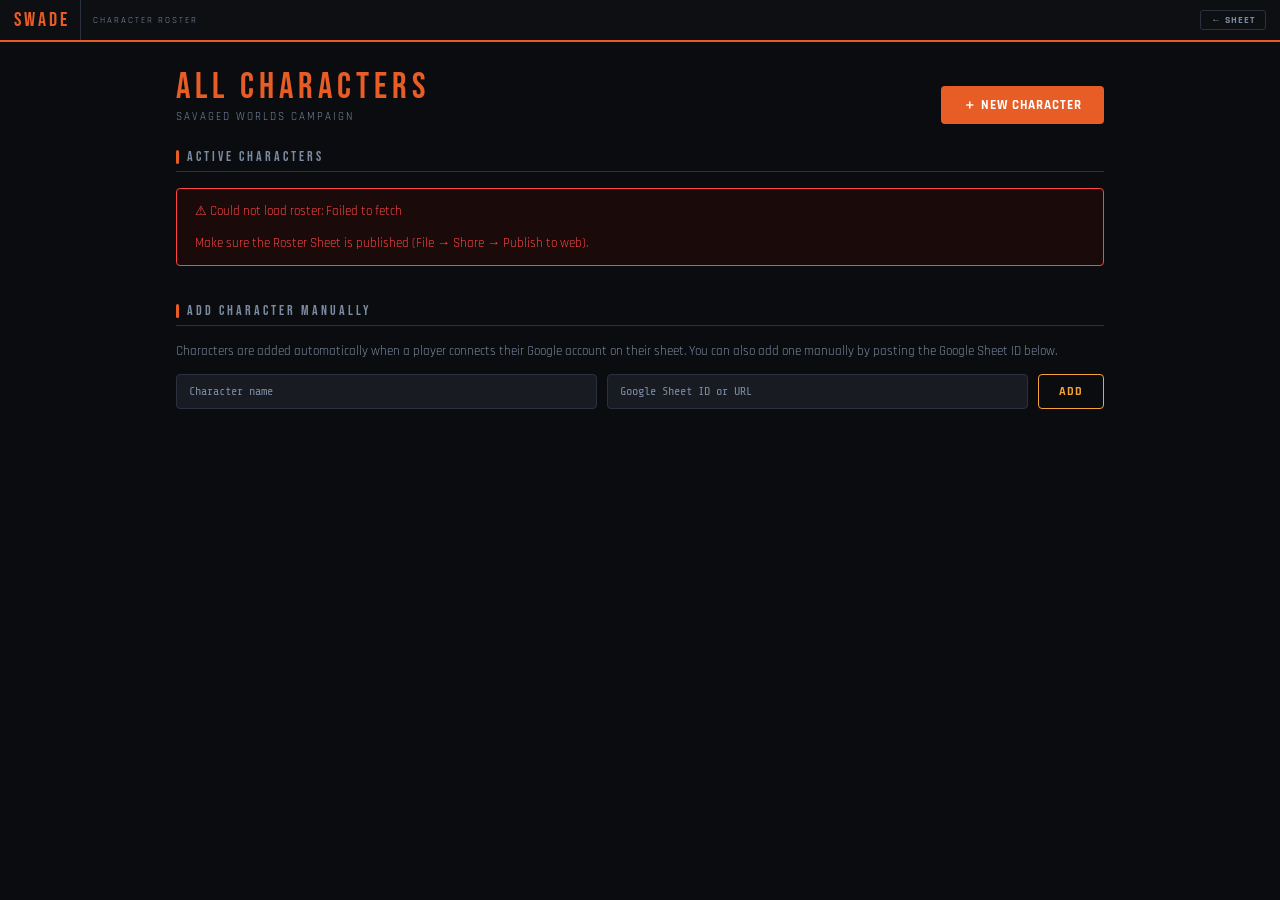
==== roster.html @ 301ec60f "Added Roster Function" ====
<!DOCTYPE html>
<html lang="en">
<head>
  <meta charset="UTF-8">
  <meta name="viewport" content="width=device-width, initial-scale=1.0">
  <title>SWADE — All Characters</title>
  <link rel="preconnect" href="https://fonts.googleapis.com">
  <link href="https://fonts.googleapis.com/css2?family=Bebas+Neue&family=Rajdhani:wght@400;600;700&family=Share+Tech+Mono&display=swap" rel="stylesheet">
  <style>
    :root {
      --bg:       #0a0c0f;
      --surface:  #111418;
      --surface2: #181c22;
      --border:   #2a3040;
      --accent:   #e85d26;
      --accent2:  #f4a436;
      --green:    #3ddc84;
      --blue:     #4dabf7;
      --red:      #ff4444;
      --text:     #c8d3e0;
      --text-dim: #7a8aa0;
    }

    * { box-sizing: border-box; margin: 0; padding: 0; }

    body {
      background: var(--bg);
      color: var(--text);
      font-family: 'Rajdhani', sans-serif;
      font-size: 15px;
      min-height: 100vh;
    }

    /* ── NAV ─────────────────────────────────────────────────── */
    nav {
      background: #0d0f13;
      border-bottom: 2px solid var(--accent);
      display: flex;
      align-items: center;
      position: sticky;
      top: 0;
      z-index: 100;
      padding: 0 14px;
      min-height: 40px;
      gap: 10px;
    }
    .nav-title {
      font-family: 'Bebas Neue', sans-serif;
      font-size: 20px;
      color: var(--accent);
      letter-spacing: 3px;
      padding-right: 10px;
      border-right: 1px solid var(--border);
      margin-right: 2px;
      white-space: nowrap;
      line-height: 40px;
      flex-shrink: 0;
    }
    .nav-sub {
      font-size: 9px;
      color: var(--text-dim);
      letter-spacing: 2px;
      text-transform: uppercase;
      white-space: nowrap;
      flex: 1;
    }
    .nav-back {
      font-family: 'Rajdhani', sans-serif;
      font-size: 10px;
      font-weight: 700;
      letter-spacing: 1px;
      text-transform: uppercase;
      padding: 3px 10px;
      border-radius: 3px;
      cursor: pointer;
      border: 1px solid var(--border);
      color: var(--text-dim);
      background: none;
      text-decoration: none;
      display: inline-flex;
      align-items: center;
      gap: 5px;
      transition: all 0.2s;
      white-space: nowrap;
    }
    .nav-back:hover { border-color: var(--accent2); color: var(--accent2); }

    /* ── PAGE LAYOUT ─────────────────────────────────────────── */
    .page {
      max-width: 960px;
      margin: 0 auto;
      padding: 28px 16px 80px;
    }

    /* ── HEADER ──────────────────────────────────────────────── */
    .roster-header {
      display: flex;
      align-items: flex-end;
      justify-content: space-between;
      margin-bottom: 24px;
      flex-wrap: wrap;
      gap: 12px;
    }
    .roster-title {
      font-family: 'Bebas Neue', sans-serif;
      font-size: 36px;
      color: var(--accent);
      letter-spacing: 5px;
      line-height: 1;
    }
    .roster-subtitle {
      font-size: 11px;
      color: var(--text-dim);
      letter-spacing: 2px;
      text-transform: uppercase;
      margin-top: 4px;
    }
    .new-char-btn {
      font-family: 'Rajdhani', sans-serif;
      font-weight: 700;
      font-size: 13px;
      letter-spacing: 1px;
      text-transform: uppercase;
      padding: 10px 22px;
      border-radius: 4px;
      cursor: pointer;
      border: none;
      background: var(--accent);
      color: #fff;
      text-decoration: none;
      display: inline-flex;
      align-items: center;
      gap: 7px;
      transition: background 0.2s;
      white-space: nowrap;
    }
    .new-char-btn:hover { background: #d14d1a; }

    /* ── DIVIDER ─────────────────────────────────────────────── */
    .section-header {
      font-family: 'Bebas Neue', sans-serif;
      font-size: 14px;
      letter-spacing: 3px;
      color: var(--text-dim);
      border-bottom: 1px solid var(--border);
      padding-bottom: 6px;
      margin-bottom: 16px;
      display: flex;
      align-items: center;
      gap: 8px;
    }
    .section-header::before {
      content: '';
      display: block;
      width: 3px;
      height: 14px;
      background: var(--accent);
      border-radius: 2px;
    }

    /* ── CHARACTER GRID ──────────────────────────────────────── */
    .char-grid {
      display: grid;
      grid-template-columns: repeat(auto-fill, minmax(260px, 1fr));
      gap: 14px;
    }

    /* ── CHARACTER CARD ──────────────────────────────────────── */
    .char-card {
      background: var(--surface);
      border: 1px solid var(--border);
      border-radius: 6px;
      padding: 16px 18px;
      display: flex;
      flex-direction: column;
      gap: 10px;
      transition: border-color 0.2s, transform 0.15s;
      position: relative;
      overflow: hidden;
      animation: cardIn 0.3s ease both;
    }
    .char-card::before {
      content: '';
      position: absolute;
      top: 0; left: 0;
      width: 3px;
      height: 100%;
      background: var(--accent);
      border-radius: 3px 0 0 3px;
    }
    .char-card:hover {
      border-color: var(--accent2);
      transform: translateY(-2px);
    }
    @keyframes cardIn {
      from { opacity: 0; transform: translateY(8px); }
      to   { opacity: 1; transform: translateY(0); }
    }

    .card-name {
      font-family: 'Bebas Neue', sans-serif;
      font-size: 22px;
      letter-spacing: 2px;
      color: var(--text);
      line-height: 1;
    }
    .card-meta {
      display: flex;
      flex-direction: column;
      gap: 3px;
    }
    .card-email {
      font-family: 'Share Tech Mono', monospace;
      font-size: 11px;
      color: var(--text-dim);
      white-space: nowrap;
      overflow: hidden;
      text-overflow: ellipsis;
    }
    .card-added {
      font-size: 10px;
      color: var(--text-dim);
      letter-spacing: 1px;
      text-transform: uppercase;
    }
    .card-id {
      font-family: 'Share Tech Mono', monospace;
      font-size: 10px;
      color: var(--border);
      white-space: nowrap;
      overflow: hidden;
      text-overflow: ellipsis;
    }

    .card-actions {
      display: flex;
      gap: 8px;
      margin-top: 2px;
    }
    .btn-load {
      flex: 1;
      font-family: 'Rajdhani', sans-serif;
      font-weight: 700;
      font-size: 12px;
      letter-spacing: 1px;
      text-transform: uppercase;
      padding: 7px 12px;
      border-radius: 4px;
      cursor: pointer;
      border: 1px solid var(--accent);
      background: none;
      color: var(--accent);
      text-decoration: none;
      text-align: center;
      transition: all 0.2s;
    }
    .btn-load:hover { background: var(--accent); color: #fff; }

    /* ── LOADING STATE ───────────────────────────────────────── */
    .roster-loading {
      text-align: center;
      padding: 60px 20px;
      color: var(--text-dim);
      font-size: 13px;
      letter-spacing: 1px;
    }
    .loading-spinner {
      display: inline-block;
      width: 20px;
      height: 20px;
      border: 2px solid var(--border);
      border-top-color: var(--accent);
      border-radius: 50%;
      animation: spin 0.8s linear infinite;
      margin-right: 10px;
      vertical-align: middle;
    }
    @keyframes spin { to { transform: rotate(360deg); } }

    /* ── EMPTY STATE ─────────────────────────────────────────── */
    .roster-empty {
      text-align: center;
      padding: 60px 20px;
      color: var(--text-dim);
    }
    .roster-empty-icon {
      font-size: 40px;
      margin-bottom: 12px;
      opacity: 0.4;
    }
    .roster-empty h3 {
      font-family: 'Bebas Neue', sans-serif;
      font-size: 22px;
      letter-spacing: 3px;
      color: var(--text-dim);
      margin-bottom: 8px;
    }
    .roster-empty p {
      font-size: 13px;
      line-height: 1.6;
      max-width: 360px;
      margin: 0 auto;
    }

    /* ── ERROR STATE ─────────────────────────────────────────── */
    .roster-error {
      background: #1a0a0a;
      border: 1px solid var(--red);
      border-radius: 4px;
      padding: 14px 18px;
      color: var(--red);
      font-size: 13px;
      margin-bottom: 16px;
    }

    /* ── MANUAL ADD SECTION ──────────────────────────────────── */
    .manual-add {
      margin-top: 36px;
    }
    .manual-add-form {
      display: flex;
      gap: 10px;
      flex-wrap: wrap;
    }
    .manual-input {
      flex: 1;
      min-width: 200px;
      background: var(--surface2);
      border: 1px solid var(--border);
      color: var(--text);
      font-family: 'Share Tech Mono', monospace;
      font-size: 12px;
      padding: 9px 12px;
      border-radius: 4px;
      outline: none;
    }
    .manual-input:focus { border-color: var(--accent2); }
    .manual-input::placeholder { color: var(--text-dim); }
    .btn-manual-add {
      font-family: 'Rajdhani', sans-serif;
      font-weight: 700;
      font-size: 12px;
      letter-spacing: 1px;
      text-transform: uppercase;
      padding: 9px 20px;
      border-radius: 4px;
      cursor: pointer;
      border: 1px solid var(--accent2);
      background: none;
      color: var(--accent2);
      transition: all 0.2s;
      white-space: nowrap;
    }
    .btn-manual-add:hover { background: var(--accent2); color: var(--bg); }
    .manual-feedback {
      font-size: 12px;
      margin-top: 8px;
      min-height: 18px;
    }
    .manual-feedback.ok  { color: var(--green); }
    .manual-feedback.err { color: var(--red); }

    /* ── MOBILE ──────────────────────────────────────────────── */
    @media (max-width: 600px) {
      .page { padding: 16px 10px 80px; }
      .roster-title { font-size: 28px; }
      .char-grid { grid-template-columns: 1fr; }
      .roster-header { flex-direction: column; align-items: flex-start; }
    }
  </style>
</head>
<body>

  <!-- NAV -->
  <nav>
    <span class="nav-title">SWADE</span>
    <span class="nav-sub">Character Roster</span>
    <a class="nav-back" href="index.html">← Sheet</a>
  </nav>

  <!-- PAGE -->
  <div class="page">

    <!-- Header -->
    <div class="roster-header">
      <div>
        <div class="roster-title">All Characters</div>
        <div class="roster-subtitle">Savaged Worlds Campaign</div>
      </div>
      <a class="new-char-btn" href="index.html">＋ New Character</a>
    </div>

    <!-- Character list -->
    <div class="section-header">Active Characters</div>
    <div id="roster-content">
      <div class="roster-loading">
        <span class="loading-spinner"></span> Loading characters…
      </div>
    </div>

    <!-- Manual add -->
    <div class="manual-add">
      <div class="section-header">Add Character Manually</div>
      <p style="font-size:13px;color:var(--text-dim);margin-bottom:12px;line-height:1.5;">
        Characters are added automatically when a player connects their Google account on their sheet.
        You can also add one manually by pasting the Google Sheet ID below.
      </p>
      <div class="manual-add-form">
        <input
          class="manual-input"
          id="manual-name"
          type="text"
          placeholder="Character name"
          maxlength="60"
        />
        <input
          class="manual-input"
          id="manual-sheet-id"
          type="text"
          placeholder="Google Sheet ID or URL"
        />
        <button class="btn-manual-add" onclick="manualAdd()">Add</button>
      </div>
      <div class="manual-feedback" id="manual-feedback"></div>
    </div>

  </div><!-- /page -->

  <script>
    const ROSTER_SHEET_ID = '1HntAxiEwIJiqjcKq7UePjAQj8zqF8HEaQOa0hxIMu00';
    const APPS_SCRIPT_URL = 'https://script.google.com/macros/s/AKfycbwNsCvJ85Uq1Ji_K50TCDDZKr-t2n1z6dVk6ryDEe2FdwLF_X3KqWBNMPx7AL2bKOSd/exec';

    // ── Fetch and render roster ──────────────────────────────
    async function loadRoster() {
      const el = document.getElementById('roster-content');
      try {
        const url = `https://docs.google.com/spreadsheets/d/${ROSTER_SHEET_ID}/gviz/tq?tqx=out:csv&sheet=Sheet1`;
        const resp = await fetch(url);
        if (!resp.ok) throw new Error(`HTTP ${resp.status}`);
        const csv = await resp.text();
        const rows = parseCSV(csv);

        // First row is headers — skip it
        const chars = rows.slice(1).filter(r => r[1] && r[1].trim());

        if (chars.length === 0) {
          el.innerHTML = `
            <div class="roster-empty">
              <div class="roster-empty-icon">⚔</div>
              <h3>No Characters Yet</h3>
              <p>Characters appear here automatically when a player connects their Google account on their sheet. Or add one manually below.</p>
            </div>`;
          return;
        }

        let html = '<div class="char-grid">';
        chars.forEach((row, i) => {
          const name    = row[0] || 'Unknown';
          const sheetId = (row[1] || '').trim();
          const email   = row[2] || '';
          const added   = row[3] ? formatDate(row[3]) : '';

          html += `
            <div class="char-card" style="animation-delay:${i * 0.05}s">
              <div class="card-name">${escHtml(name)}</div>
              <div class="card-meta">
                ${email ? `<div class="card-email">👤 ${escHtml(email)}</div>` : ''}
                ${added ? `<div class="card-added">Added ${added}</div>` : ''}
                <div class="card-id">${escHtml(sheetId)}</div>
              </div>
              <div class="card-actions">
                <a class="btn-load" href="index.html?sheet=${encodeURIComponent(sheetId)}">Load Sheet →</a>
              </div>
            </div>`;
        });
        html += '</div>';
        el.innerHTML = html;

      } catch(err) {
        el.innerHTML = `
          <div class="roster-error">
            ⚠ Could not load roster: ${escHtml(err.message)}<br><br>
            Make sure the Roster Sheet is published (File → Share → Publish to web).
          </div>`;
        console.error('Roster load error:', err);
      }
    }

    // ── Manual add ───────────────────────────────────────────
    async function manualAdd() {
      const nameEl     = document.getElementById('manual-name');
      const idEl       = document.getElementById('manual-sheet-id');
      const feedbackEl = document.getElementById('manual-feedback');

      const name = nameEl.value.trim();
      const raw  = idEl.value.trim();

      // Accept full URL or bare ID
      const urlMatch = raw.match(/spreadsheets\/d\/([A-Za-z0-9_-]+)/);
      const sheetId  = urlMatch ? urlMatch[1] : raw;

      feedbackEl.className = 'manual-feedback';
      feedbackEl.textContent = '';

      if (!name) {
        feedbackEl.className = 'manual-feedback err';
        feedbackEl.textContent = 'Please enter a character name.';
        return;
      }
      if (!sheetId || sheetId.length < 20 || !/^[A-Za-z0-9_-]+$/.test(sheetId)) {
        feedbackEl.className = 'manual-feedback err';
        feedbackEl.textContent = 'Invalid Sheet ID — paste the ID or full URL from the address bar.';
        return;
      }

      feedbackEl.textContent = 'Adding…';

      try {
        await fetch(APPS_SCRIPT_URL, {
          method: 'POST',
          headers: { 'Content-Type': 'application/json' },
          body: JSON.stringify({ name, sheet_id: sheetId, email: '' })
        });

        feedbackEl.className = 'manual-feedback ok';
        feedbackEl.textContent = `✓ ${name} added to roster.`;
        nameEl.value = '';
        idEl.value   = '';

        // Refresh the list
        setTimeout(() => loadRoster(), 800);

      } catch(err) {
        feedbackEl.className = 'manual-feedback err';
        feedbackEl.textContent = `Failed to add: ${err.message}`;
      }
    }

    // ── Helpers ──────────────────────────────────────────────
    function parseCSV(text) {
      // Simple CSV parser — handles quoted fields
      const rows = [];
      const lines = text.split('\n');
      for (const line of lines) {
        if (!line.trim()) continue;
        const cols = [];
        let cur = '', inQ = false;
        for (let i = 0; i < line.length; i++) {
          const ch = line[i];
          if (ch === '"') {
            if (inQ && line[i+1] === '"') { cur += '"'; i++; }
            else inQ = !inQ;
          } else if (ch === ',' && !inQ) {
            cols.push(cur); cur = '';
          } else {
            cur += ch;
          }
        }
        cols.push(cur);
        rows.push(cols);
      }
      return rows;
    }

    function formatDate(str) {
      try {
        const d = new Date(str);
        if (isNaN(d)) return str;
        return d.toLocaleDateString('en-US', { month: 'short', day: 'numeric', year: 'numeric' });
      } catch(e) { return str; }
    }

    function escHtml(s) {
      return String(s)
        .replace(/&/g,'&amp;')
        .replace(/</g,'&lt;')
        .replace(/>/g,'&gt;')
        .replace(/"/g,'&quot;');
    }

    // Boot
    loadRoster();
  </script>
</body>
</html>
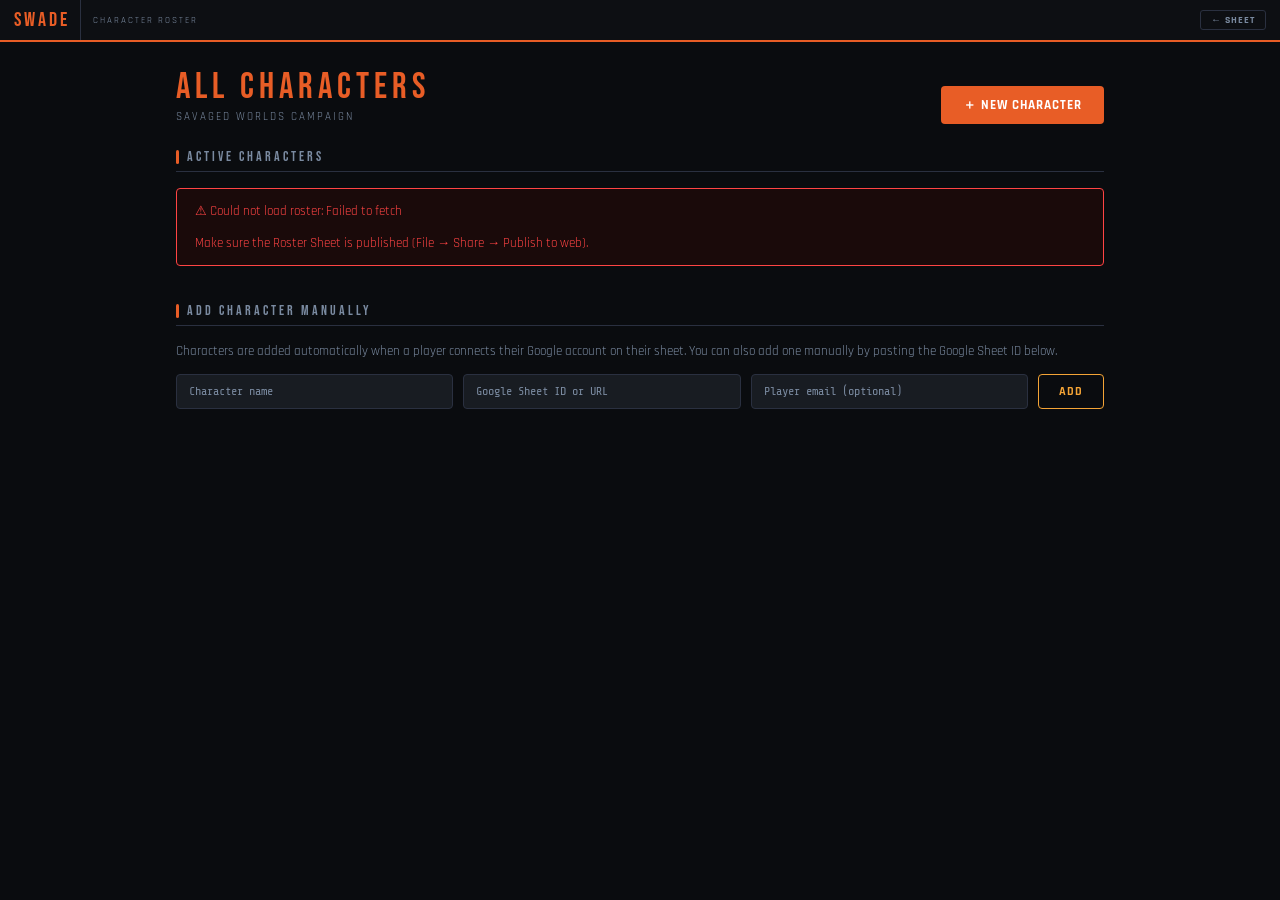
==== commit 13e373bb: "roster update" ====
--- a/roster.html
+++ b/roster.html
@@ -387,7 +387,7 @@
         <div class="roster-title">All Characters</div>
         <div class="roster-subtitle">Savaged Worlds Campaign</div>
       </div>
-      <a class="new-char-btn" href="index.html">＋ New Character</a>
+      <a class="new-char-btn" href="index.html?new=1">＋ New Character</a>
     </div>
 
     <!-- Character list -->
@@ -419,6 +419,12 @@
           type="text"
           placeholder="Google Sheet ID or URL"
         />
+        <input
+          class="manual-input"
+          id="manual-email"
+          type="email"
+          placeholder="Player email (optional)"
+        />
         <button class="btn-manual-add" onclick="manualAdd()">Add</button>
       </div>
       <div class="manual-feedback" id="manual-feedback"></div>
@@ -489,10 +495,12 @@
     // ── Manual add ───────────────────────────────────────────
     async function manualAdd() {
       const nameEl     = document.getElementById('manual-name');
+      const emailEl    = document.getElementById('manual-email');
       const idEl       = document.getElementById('manual-sheet-id');
       const feedbackEl = document.getElementById('manual-feedback');
 
-      const name = nameEl.value.trim();
+      const name  = nameEl.value.trim();
+      const email = emailEl ? emailEl.value.trim() : '';
       const raw  = idEl.value.trim();
 
       // Accept full URL or bare ID
@@ -516,10 +524,13 @@
       feedbackEl.textContent = 'Adding…';
 
       try {
+        // no-cors required for Apps Script — we can't read the response
+        // but the append still fires server-side
         await fetch(APPS_SCRIPT_URL, {
           method: 'POST',
+          mode: 'no-cors',
           headers: { 'Content-Type': 'application/json' },
-          body: JSON.stringify({ name, sheet_id: sheetId, email: '' })
+          body: JSON.stringify({ name, sheet_id: sheetId, email })
         });
 
         feedbackEl.className = 'manual-feedback ok';
@@ -527,8 +538,8 @@
         nameEl.value = '';
         idEl.value   = '';
 
-        // Refresh the list
-        setTimeout(() => loadRoster(), 800);
+        // Refresh the list after a short delay for the sheet to update
+        setTimeout(() => loadRoster(), 1500);
 
       } catch(err) {
         feedbackEl.className = 'manual-feedback err';
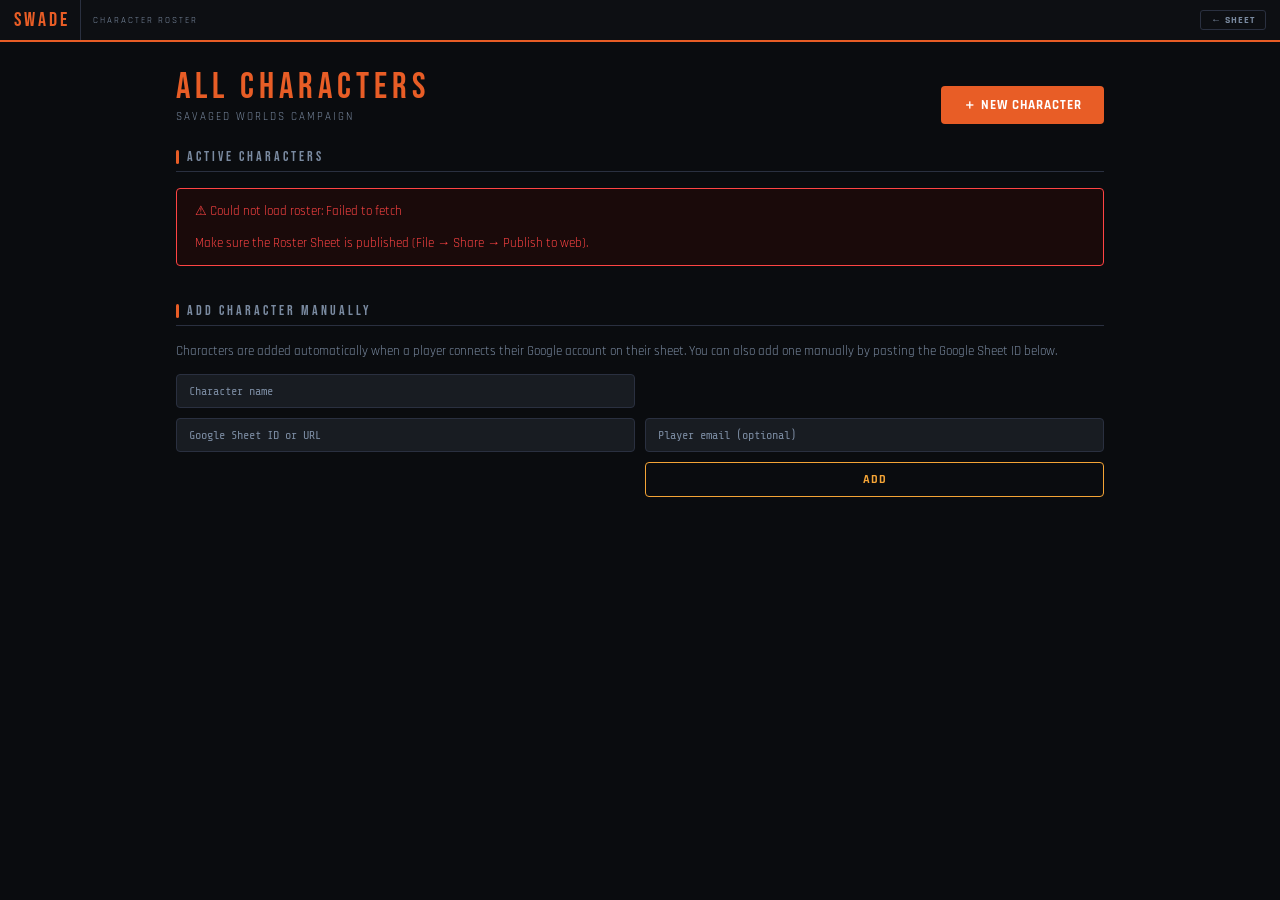
==== commit 1c399600: "roster update" ====
--- a/roster.html
+++ b/roster.html
@@ -318,13 +318,12 @@
       margin-top: 36px;
     }
     .manual-add-form {
-      display: flex;
+      display: grid;
+      grid-template-columns: 1fr 1fr;
+      grid-template-rows: auto auto;
       gap: 10px;
-      flex-wrap: wrap;
     }
     .manual-input {
-      flex: 1;
-      min-width: 200px;
       background: var(--surface2);
       border: 1px solid var(--border);
       color: var(--text);
@@ -333,6 +332,14 @@
       padding: 9px 12px;
       border-radius: 4px;
       outline: none;
+      width: 100%;
+    }
+    /* Sheet ID spans full width, button sits beside it */
+    #manual-sheet-id { grid-column: 1 / 2; }
+    .btn-manual-add  { grid-column: 2 / 3; align-self: stretch; }
+    @media (max-width: 600px) {
+      .manual-add-form { grid-template-columns: 1fr; }
+      #manual-sheet-id, .btn-manual-add { grid-column: 1; }
     }
     .manual-input:focus { border-color: var(--accent2); }
     .manual-input::placeholder { color: var(--text-dim); }
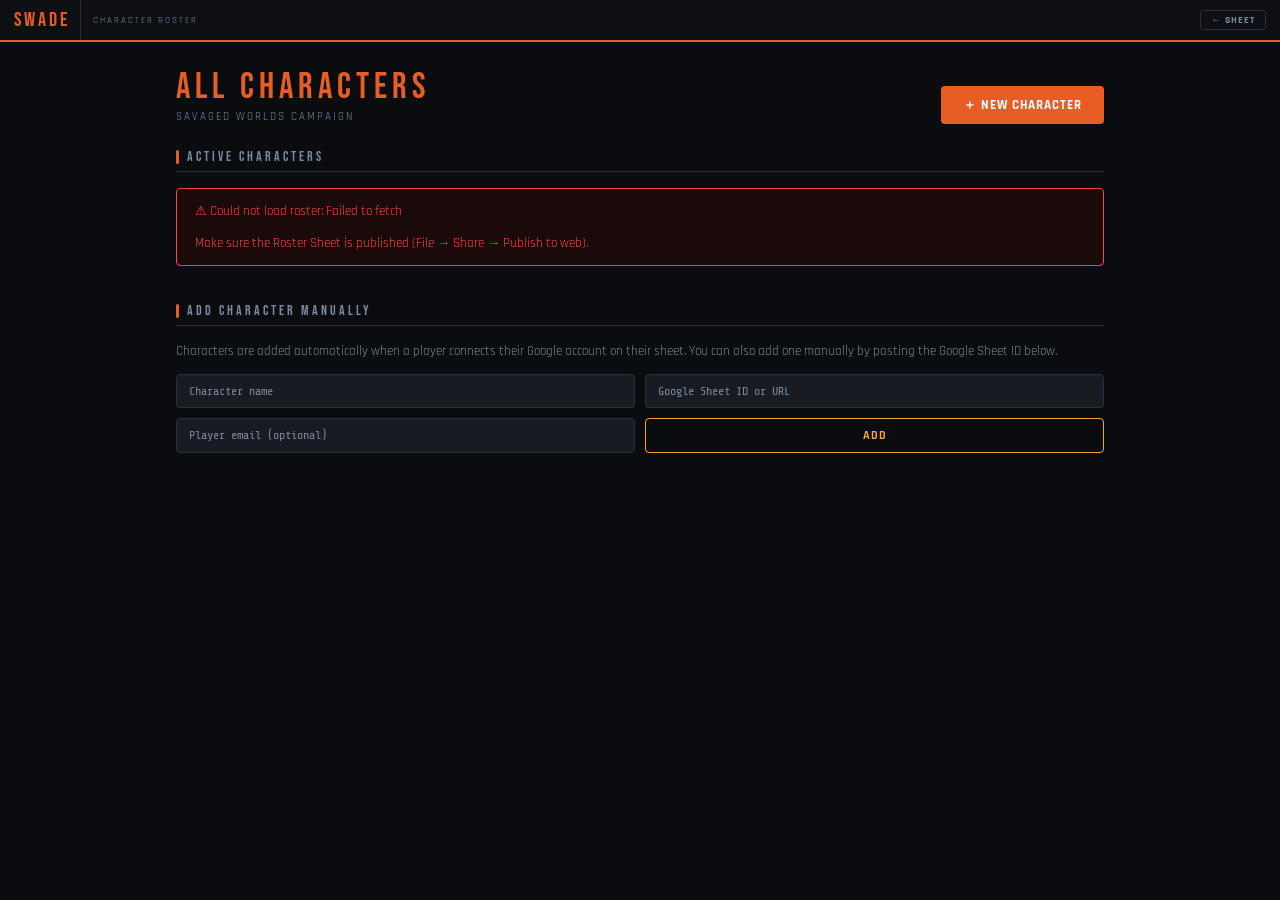
==== commit bde8de72: "roster fix" ====
--- a/roster.html
+++ b/roster.html
@@ -320,7 +320,6 @@
     .manual-add-form {
       display: grid;
       grid-template-columns: 1fr 1fr;
-      grid-template-rows: auto auto;
       gap: 10px;
     }
     .manual-input {
@@ -334,12 +333,16 @@
       outline: none;
       width: 100%;
     }
-    /* Sheet ID spans full width, button sits beside it */
-    #manual-sheet-id { grid-column: 1 / 2; }
-    .btn-manual-add  { grid-column: 2 / 3; align-self: stretch; }
+    /* Row 1: name | sheet ID — each half width */
+    /* Row 2: email | button — each half width */
+    #manual-name    { grid-column: 1; }
+    #manual-sheet-id{ grid-column: 2; }
+    #manual-email   { grid-column: 1; }
+    .btn-manual-add { grid-column: 2; align-self: stretch; }
     @media (max-width: 600px) {
       .manual-add-form { grid-template-columns: 1fr; }
-      #manual-sheet-id, .btn-manual-add { grid-column: 1; }
+      #manual-name, #manual-sheet-id,
+      #manual-email, .btn-manual-add { grid-column: 1; }
     }
     .manual-input:focus { border-color: var(--accent2); }
     .manual-input::placeholder { color: var(--text-dim); }
